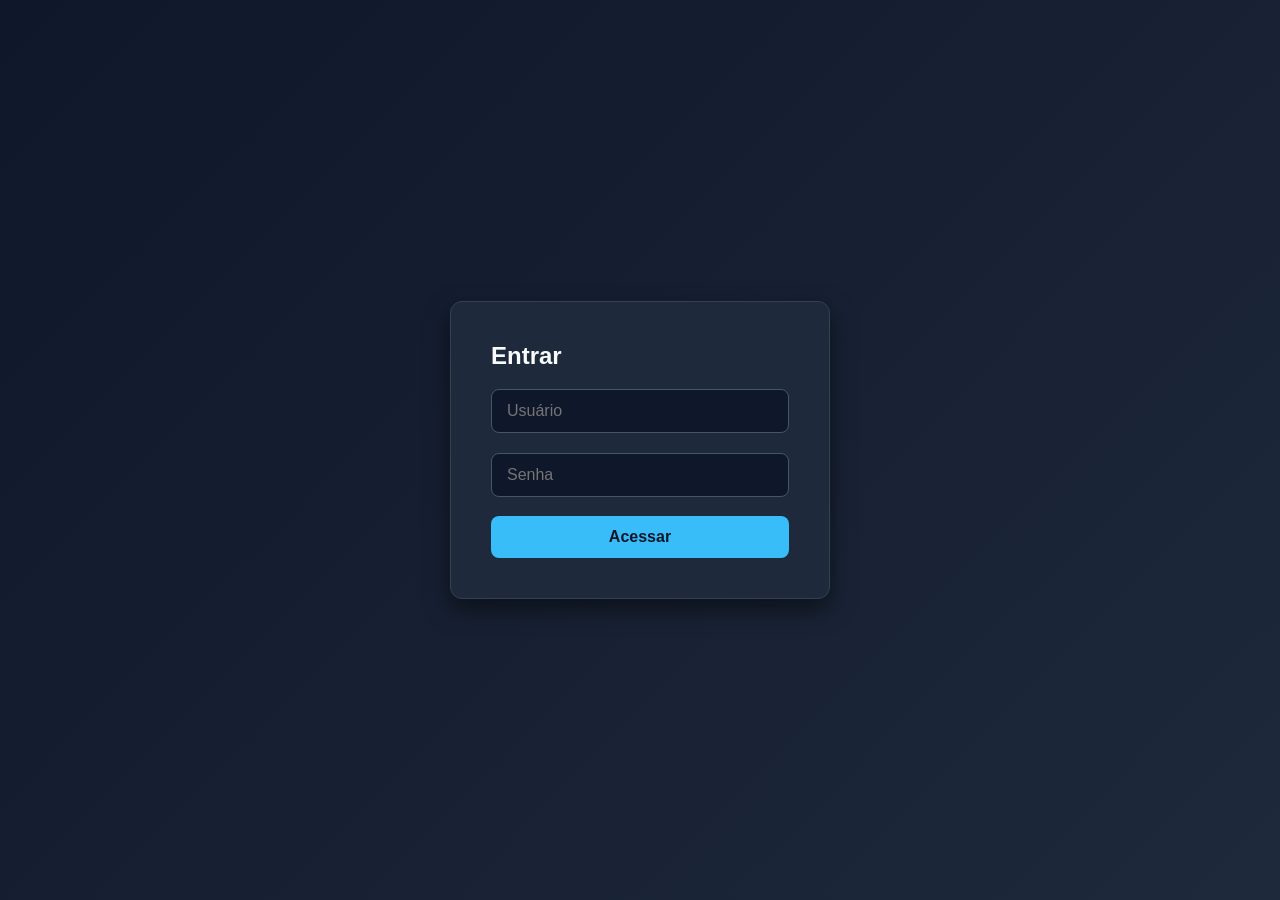
==== index.html @ 742d124f "desafio" ====
<!DOCTYPE html>
<html lang="pt-BR">
<head>
  <meta charset="UTF-8">
  <meta name="viewport" content="width=device-width, initial-scale=1.0">
  <title>Login</title>
  <link rel="stylesheet" href="style.css">
</head>
<body>
  <form id="loginForm" class="login-box">
    <h2>Entrar</h2>
    <input type="text" id="usuario" placeholder="Usuário" required>
    <input type="password" id="senha" placeholder="Senha" required>
    <button type="submit">Acessar</button>
  </form>
  <script src="script.js"></script>
</body>
</html>
---- style.css ----
/* Reset básico e fonte */
* {
  margin: 0;
  padding: 0;
  box-sizing: border-box;
  font-family: 'Segoe UI', Tahoma, Geneva, Verdana, sans-serif;
}

/* Centraliza tudo na tela com fundo escuro */
body {
  background: linear-gradient(135deg, #0f172a, #1e293b);
  color: #f8fafc;
  height: 100vh;
  display: flex;
  flex-direction: column;
  justify-content: center;
  align-items: center;
  padding: 20px;
}

/* Estilo do formulário de login */
#loginForm {
  background-color: #1e293b;
  padding: 2.5rem;
  border-radius: 12px;
  box-shadow: 0 10px 25px rgba(0, 0, 0, 0.5);
  width: 100%;
  max-width: 380px;
  display: flex;
  flex-direction: column;
  gap: 1.2rem;
  border: 1px solid #334155;
}

/* Campos de texto e senha */
#usuario,
#senha {
  width: 100%;
  padding: 12px 15px;
  border-radius: 8px;
  border: 1px solid #475569;
  background-color: #0f172a;
  color: #f8fafc;
  font-size: 1rem;
  outline: none;
  transition: border-color 0.3s, box-shadow 0.3s;
}

#usuario:focus,
#senha:focus {
  border-color: #38bdf8;
  box-shadow: 0 0 0 3px rgba(56, 189, 248, 0.2);
}

/* Botões (tanto o de entrar quanto o "Tentar de novo") */
button {
  padding: 12px 24px;
  border: none;
  border-radius: 8px;
  background-color: #38bdf8;
  color: #0f172a;
  font-size: 1rem;
  font-weight: bold;
  cursor: pointer;
  transition: background-color 0.3s, transform 0.1s;
}

button:hover {
  background-color: #0284c7;
  color: #ffffff;
}

button:active {
  transform: scale(0.98);
}

/* Mensagens "Boa Chefin!" e "Errou Chefin!" */
h1 {
  font-size: 2.5rem;
  text-align: center;
  margin-bottom: 1.5rem;
  color: #38bdf8;
  text-shadow: 0 2px 10px rgba(56, 189, 248, 0.3);
}
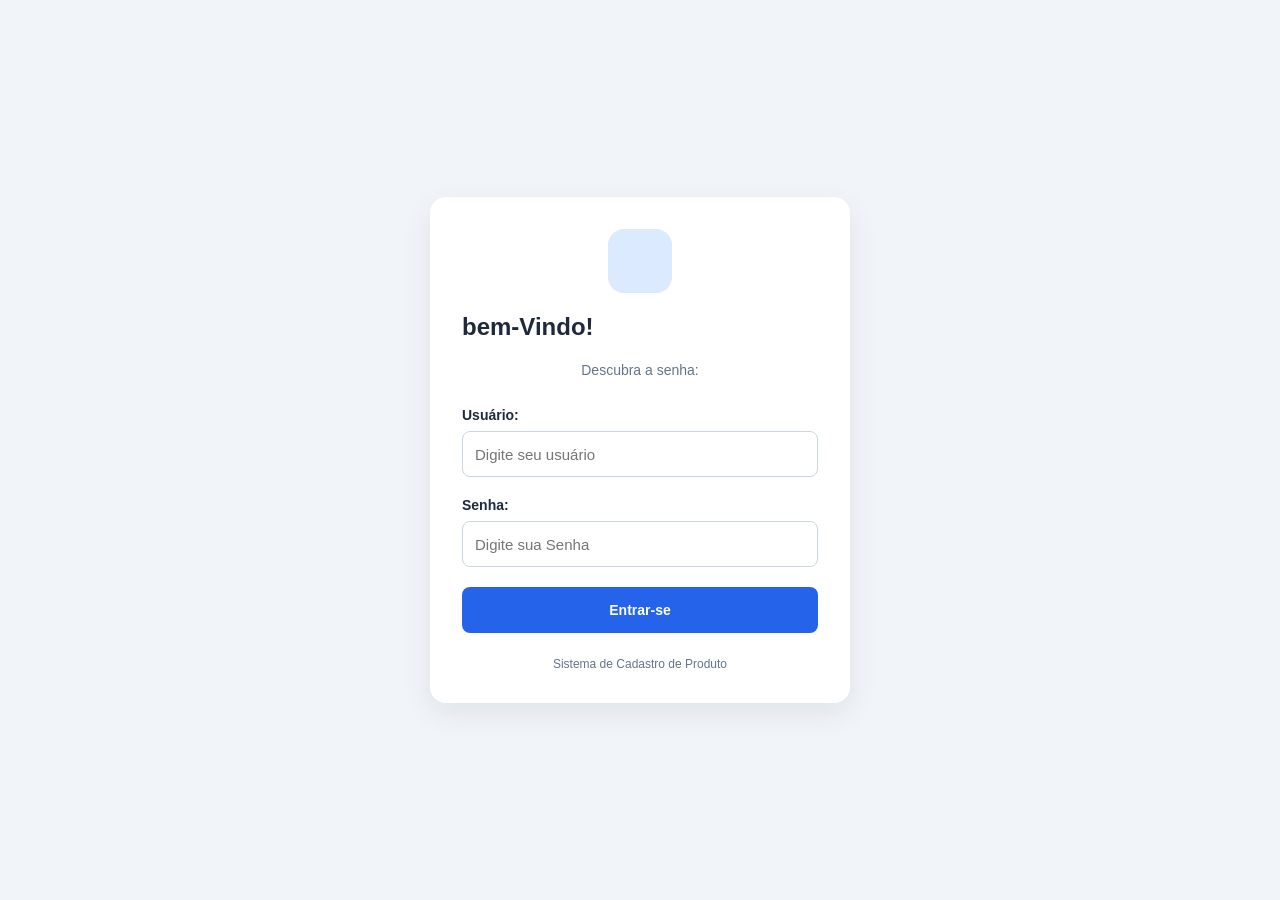
==== commit 678c4b22: "desafio" ====
--- a/index.html
+++ b/index.html
@@ -1,18 +1,34 @@
 <!DOCTYPE html>
 <html lang="pt-BR">
 <head>
-  <meta charset="UTF-8">
-  <meta name="viewport" content="width=device-width, initial-scale=1.0">
-  <title>Login</title>
-  <link rel="stylesheet" href="style.css">
+    <meta charset="UTF-8">
+    <meta name="viewport" content="width=device-width, initial-scale=1.0">
+    <title>Desafio Login</title>
+    <link rel="stylesheet" href="style.css">
+    <script src="script.js"></script>
 </head>
-<body>
-  <form id="loginForm" class="login-box">
-    <h2>Entrar</h2>
-    <input type="text" id="usuario" placeholder="Usuário" required>
-    <input type="password" id="senha" placeholder="Senha" required>
-    <button type="submit">Acessar</button>
-  </form>
-  <script src="script.js"></script>
+<body class="login">
+    <main class="login-container">
+        <div class="logo"></div>
+
+        <h2>bem-Vindo!</h2>
+        <p class="subtitulo">Descubra a senha: </p>
+
+        <form id="formLogin">
+            <div class="campo">
+                <label for="usuario">Usuário: </label>
+                <input type="text" id="usuario" placeholder="Digite seu usuário" required>
+            </div>
+
+                <div class="campo">
+                <label for="senha">Senha: </label>
+                <input type="password" id="senha" placeholder="Digite sua Senha" required>
+            </div>
+
+
+              <button type="submit" class="botao-principal">Entrar-se</button>
+        </form>
+        <p class="rodape">Sistema de Cadastro de Produto</p>
+    </main>
 </body>
-</html>
+</html>
--- a/style.css
+++ b/style.css
@@ -1,84 +1,362 @@
-/* Reset básico e fonte */
 * {
-  margin: 0;
-  padding: 0;
-  box-sizing: border-box;
-  font-family: 'Segoe UI', Tahoma, Geneva, Verdana, sans-serif;
-}
-
-/* Centraliza tudo na tela com fundo escuro */
+    box-sizing: border-box;
+}
+
+:root {
+    --primaria: #2563eb;
+    --primaria-hover: #1d4ed8;
+    --fundo: #f1f5f9;
+    --texto: #1e293b;
+    --cinza: #64748b;
+    --borda: #cbd5e1;
+    --branco: #ffffff;
+}
+
 body {
-  background: linear-gradient(135deg, #0f172a, #1e293b);
-  color: #f8fafc;
-  height: 100vh;
-  display: flex;
-  flex-direction: column;
-  justify-content: center;
-  align-items: center;
-  padding: 20px;
-}
-
-/* Estilo do formulário de login */
-#loginForm {
-  background-color: #1e293b;
-  padding: 2.5rem;
-  border-radius: 12px;
-  box-shadow: 0 10px 25px rgba(0, 0, 0, 0.5);
-  width: 100%;
-  max-width: 380px;
-  display: flex;
-  flex-direction: column;
-  gap: 1.2rem;
-  border: 1px solid #334155;
-}
-
-/* Campos de texto e senha */
-#usuario,
-#senha {
-  width: 100%;
-  padding: 12px 15px;
-  border-radius: 8px;
-  border: 1px solid #475569;
-  background-color: #0f172a;
-  color: #f8fafc;
-  font-size: 1rem;
-  outline: none;
-  transition: border-color 0.3s, box-shadow 0.3s;
-}
-
-#usuario:focus,
-#senha:focus {
-  border-color: #38bdf8;
-  box-shadow: 0 0 0 3px rgba(56, 189, 248, 0.2);
-}
-
-/* Botões (tanto o de entrar quanto o "Tentar de novo") */
-button {
-  padding: 12px 24px;
-  border: none;
-  border-radius: 8px;
-  background-color: #38bdf8;
-  color: #0f172a;
-  font-size: 1rem;
-  font-weight: bold;
-  cursor: pointer;
-  transition: background-color 0.3s, transform 0.1s;
-}
-
-button:hover {
-  background-color: #0284c7;
-  color: #ffffff;
-}
-
-button:active {
-  transform: scale(0.98);
-}
-
-/* Mensagens "Boa Chefin!" e "Errou Chefin!" */
+    margin: 0;
+    min-height: 100vh;
+    padding: 24px;
+    font-family: Arial, Helvetica, sans-serif;
+    background: var(--fundo);
+    color: var(--texto);
+    display: flex;
+    justify-content: center;
+    align-items: center;
+}
+
+.login-container,
+.container {
+    width: 100%;
+    max-width: 560px;
+    background: var(--branco);
+    padding: 32px;
+    border-radius: 16px;
+    box-shadow: 0 10px 30px rgba(15, 23, 42, 0.08);
+}
+
+.login-container {
+    max-width: 420px;
+}
+
+.logo {
+    width: 64px;
+    height: 64px;
+    margin: 0 auto 18px;
+    border-radius: 16px;
+    background: #dbeafe;
+    display: flex;
+    align-items: center;
+    justify-content: center;
+    font-size: 32px;
+}
+
 h1 {
-  font-size: 2.5rem;
-  text-align: center;
-  margin-bottom: 1.5rem;
-  color: #38bdf8;
-  text-shadow: 0 2px 10px rgba(56, 189, 248, 0.3);
-}
+    margin: 0 0 10px;
+    font-size: 27px;
+    text-align: center;
+}
+
+.subtitulo {
+    color: var(--cinza);
+    font-size: 14px;
+    line-height: 1.5;
+    margin: 0 0 26px;
+}
+
+.login-container .subtitulo {
+    text-align: center;
+}
+
+.campo {
+    display: flex;
+    flex-direction: column;
+    gap: 8px;
+    margin-bottom: 20px;
+}
+
+.campo label,
+fieldset legend {
+    font-size: 14px;
+    font-weight: 600;
+}
+
+input:not([type="radio"]) {
+    width: 100%;
+    min-height: 46px;
+    padding: 12px;
+    font-family: inherit;
+    font-size: 15px;
+    color: var(--texto);
+    background: var(--branco);
+    border: 1px solid var(--borda);
+    border-radius: 8px;
+    outline: none;
+    transition: border-color 0.2s, box-shadow 0.2s;
+}
+
+input:focus {
+    border-color: var(--primaria);
+    box-shadow: 0 0 0 3px rgba(37, 99, 235, 0.12);
+}
+
+input[readonly] {
+    background: #f8fafc;
+    font-weight: 600;
+}
+
+.botao-principal,
+.botao-secundario,
+.botao-sair {
+    min-height: 46px;
+    padding: 12px 18px;
+    border: none;
+    border-radius: 8px;
+    font-size: 14px;
+    font-weight: 600;
+    cursor: pointer;
+    transition: background 0.2s;
+}
+
+.botao-principal {
+    width: 100%;
+    background: var(--primaria);
+    color: white;
+}
+
+.botao-principal:hover {
+    background: var(--primaria-hover);
+}
+
+.botao-secundario {
+    background: #e2e8f0;
+    color: var(--texto);
+}
+
+.botao-secundario:hover {
+    background: #cbd5e1;
+}
+
+.botao-sair {
+    min-height: 38px;
+    background: #fee2e2;
+    color: #b91c1c;
+}
+
+.botao-sair:hover {
+    background: #fecaca;
+}
+
+.rodape {
+    margin: 24px 0 0;
+    color: var(--cinza);
+    text-align: center;
+    font-size: 12px;
+}
+
+.mensagem-erro {
+    color: #dc2626;
+    font-size: 14px;
+    margin: 0 0 16px;
+}
+
+.cabecalho {
+    display: flex;
+    align-items: flex-start;
+    justify-content: space-between;
+    gap: 16px;
+    margin-bottom: 28px;
+}
+
+.cabecalho h1 {
+    text-align: left;
+    font-size: 25px;
+}
+
+.cabecalho .subtitulo {
+    margin: 0;
+}
+
+.grade-precos {
+    display: grid;
+    grid-template-columns: 1fr 1fr;
+    gap: 16px;
+}
+
+.campo-margem small {
+    color: var(--cinza);
+    font-size: 12px;
+    line-height: 1.5;
+}
+
+fieldset {
+    margin: 4px 0 24px;
+    padding: 18px;
+    border: 1px solid var(--borda);
+    border-radius: 10px;
+}
+
+fieldset legend {
+    padding: 0 6px;
+}
+
+.opcoes-unidade {
+    display: flex;
+    flex-wrap: wrap;
+    gap: 12px;
+    margin-top: 8px;
+}
+
+.opcao {
+    display: flex;
+    align-items: center;
+    gap: 7px;
+    padding: 10px;
+    border: 1px solid var(--borda);
+    border-radius: 8px;
+    font-size: 13px;
+    cursor: pointer;
+}
+
+.opcao:has(input:checked) {
+    border-color: var(--primaria);
+    background: #eff6ff;
+}
+
+.opcao input {
+    accent-color: var(--primaria);
+}
+
+.botoes {
+    display: flex;
+    gap: 12px;
+}
+
+.botoes .botao-principal {
+    flex: 1;
+}
+
+#mensagemProduto {
+    margin: 16px 0 0;
+    font-size: 14px;
+    line-height: 1.5;
+}
+
+@media (max-width: 480px) {
+    body {
+        padding: 14px;
+    }
+
+    .login-container,
+    .container {
+        padding: 22px 18px;
+    }
+
+    .grade-precos {
+        grid-template-columns: 1fr;
+        gap: 0;
+    }
+
+    .cabecalho h1 {
+        font-size: 21px;
+    }
+
+    .opcoes-unidade {
+        flex-direction: column;
+    }
+
+    .opcao {
+        width: 100%;
+    }
+
+    .botoes {
+        flex-direction: column;
+    }
+}
+
+
+.lista-container {
+    max-width: 1100px;
+}
+
+.acoes-lista {
+    margin-bottom: 24px;
+}
+
+.acoes-lista .botao-principal {
+    width: auto;
+}
+
+.resumo-produtos {
+    display: flex;
+    align-items: center;
+    justify-content: space-between;
+    padding: 16px;
+    margin: 8px 0 20px;
+    border-radius: 10px;
+    background: #eff6ff;
+    color: #1e40af;
+}
+
+.resumo-produtos strong {
+    font-size: 24px;
+}
+
+.tabela-wrapper {
+    width: 100%;
+    overflow-x: auto;
+}
+
+.tabela-produtos {
+    width: 100%;
+    border-collapse: collapse;
+    font-size: 13px;
+}
+
+.tabela-produtos th,
+.tabela-produtos td {
+    padding: 14px 12px;
+    text-align: left;
+    border-bottom: 1px solid #e2e8f0;
+    white-space: nowrap;
+}
+
+.tabela-produtos th {
+    background: #f8fafc;
+    color: #475569;
+    font-weight: 600;
+}
+
+.tabela-produtos tbody tr:hover {
+    background: #f8fafc;
+}
+
+.tabela-vazia {
+    padding: 28px !important;
+    color: #64748b;
+    text-align: center !important;
+}
+
+.botao-excluir {
+    padding: 8px 12px;
+    border: none;
+    border-radius: 6px;
+    background: #fee2e2;
+    color: #b91c1c;
+    cursor: pointer;
+    font-weight: 600;
+}
+
+.botao-excluir:hover {
+    background: #fecaca;
+}
+
+@media (max-width: 600px) {
+    .lista-container {
+        padding: 18px 12px;
+    }
+
+    .tabela-produtos th,
+    .tabela-produtos td {
+        padding: 11px 9px;
+    }
+}
